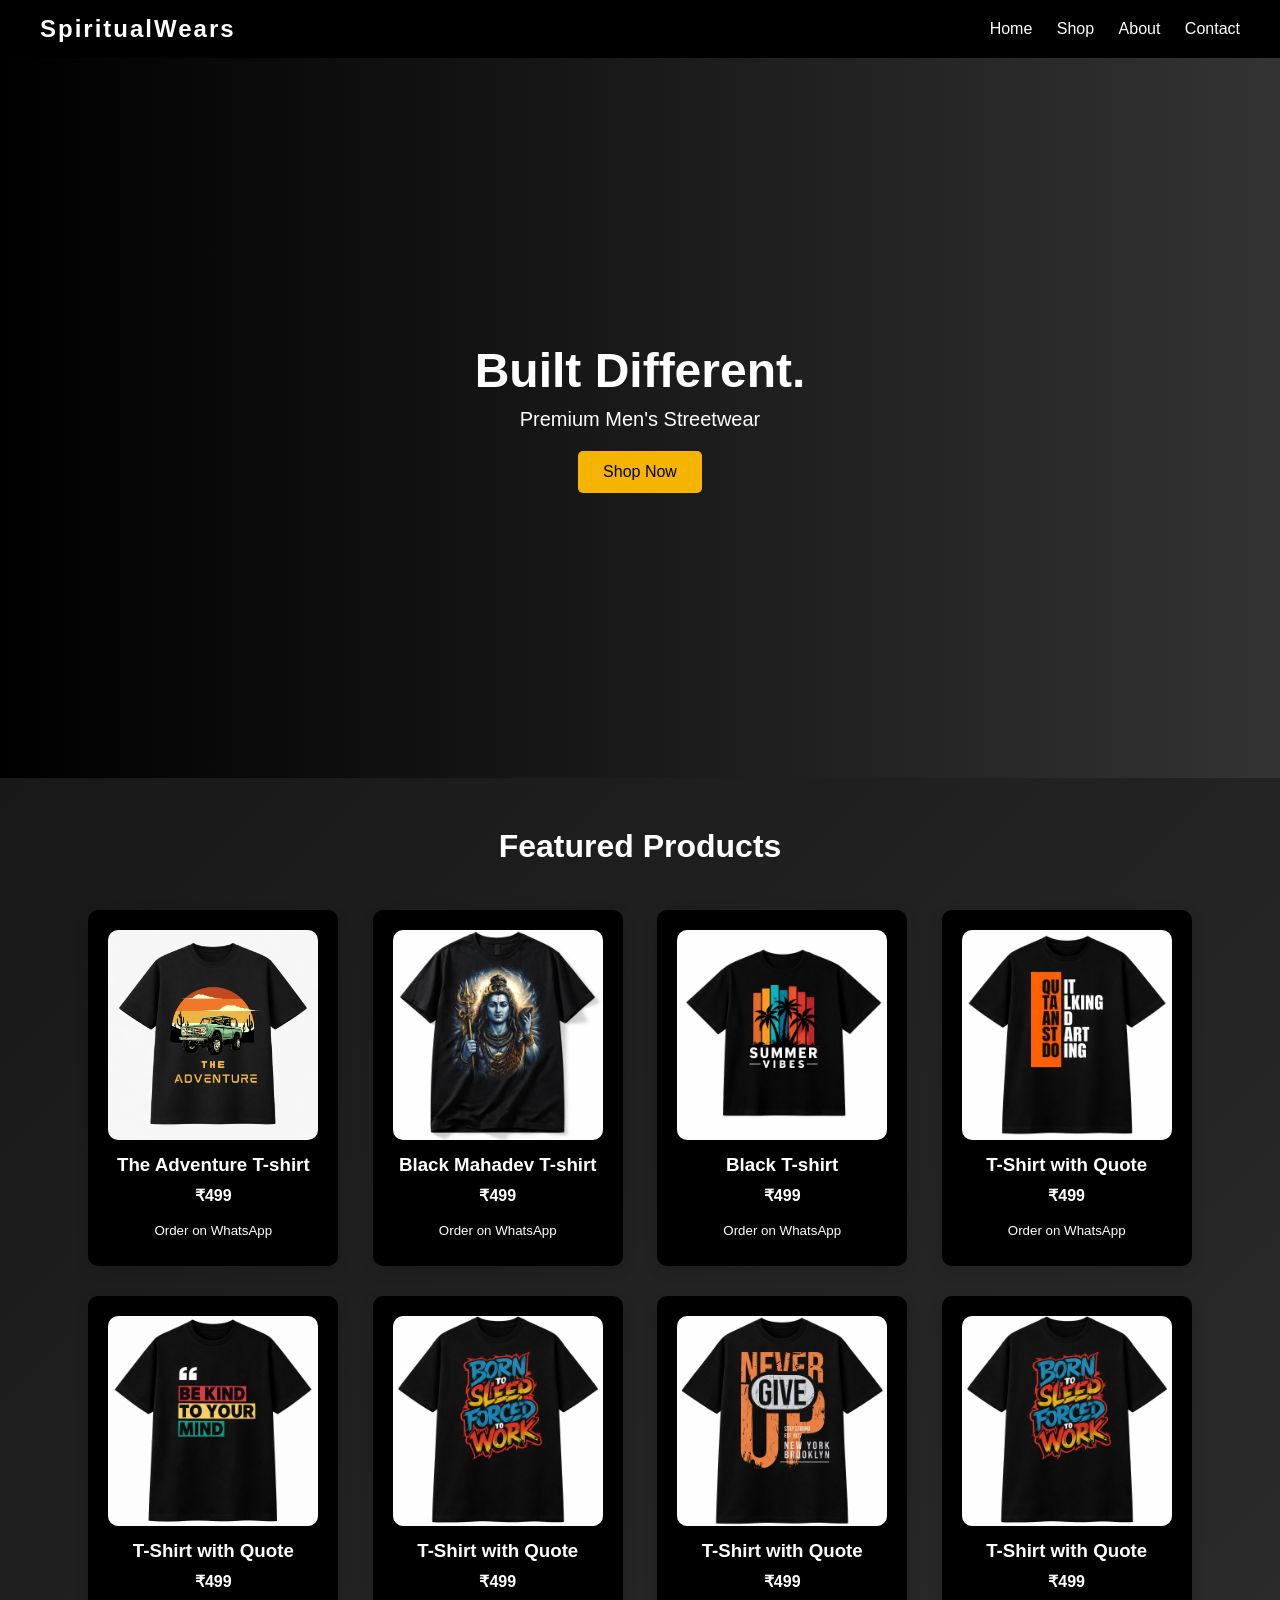
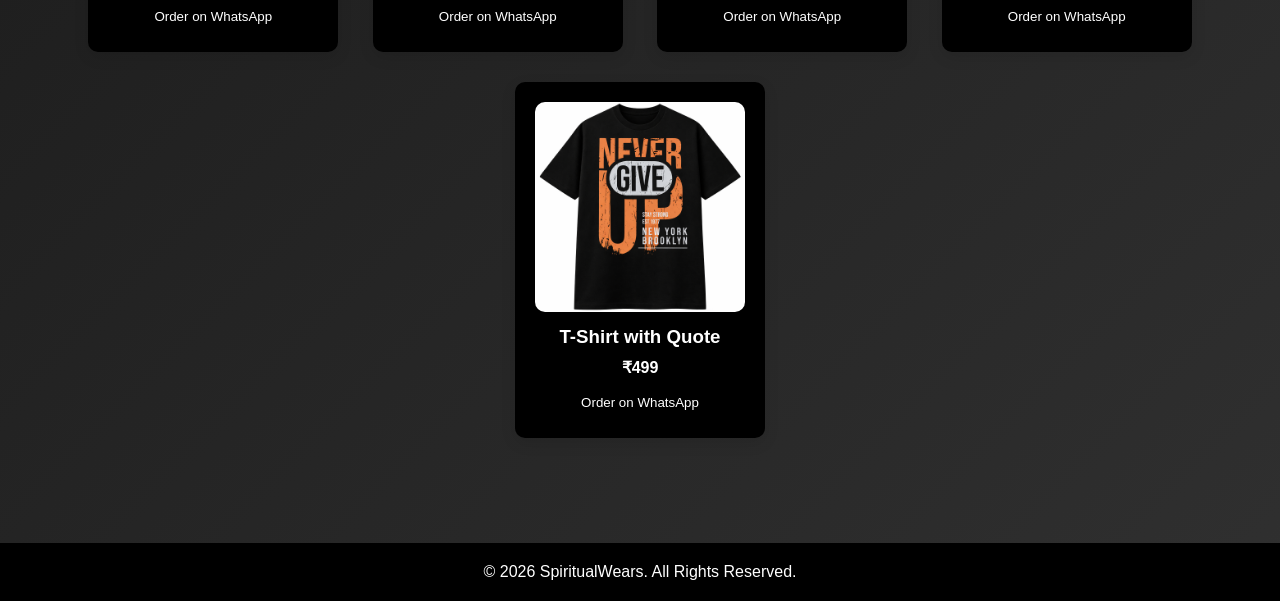
==== index.html @ 72f110d7 "Add files via upload" ====
<!DOCTYPE html>
<html>
<head>
    <title>SpiritualWears - Men's Fashion</title>
    <link rel="stylesheet" href="SpiritualWears.css">
    <script src="cart.js"></script>
</head>
<body>

<header>
    <h1>SpiritualWears</h1>
    <nav>
        <a href="SpiritualWears.html">Home</a>
        <a href="shop.html">Shop</a>
        <a href="about.html">About</a>
        <a href="contact.html">Contact</a>
    </nav>

</header>

<section class="hero">
    <h2>Built Different.</h2>
    <p>Premium Men's Streetwear</p>
    <button onclick="shopNow()">Shop Now</button>
</section>

<section class="products">
    <h2>Featured Products</h2>
    <div class="product">
        <img src="Adventure.png" width="200">
        <h3>The Adventure T-shirt</h3>
        <p>₹499</p>
        <button onclick="orderNow()">Order on WhatsApp</button>
    </div>
    <div class="product">
        <img src="Mahadev.png" width="200">
        <h3>Black Mahadev T-shirt</h3>
        <p>₹499</p>
        <button onclick="orderNow()">Order on WhatsApp</button>
    </div>
    <div class="product">
        <img src="SummerVibes.png" width="200">
        <h3>Black T-shirt</h3>
        <p>₹499</p>
        <button onclick="orderNow()">Order on WhatsApp</button>
    </div>
    <div class="product">
        <img src="Quote - 1.png" width="200">
        <h3>T-Shirt with Quote</h3>
        <p>₹499</p>
        <button onclick="orderNow()">Order on WhatsApp</button>
    </div>
    <div class="product">
        <img src="Quote - 2.png" width="200">
        <h3>T-Shirt with Quote</h3>
        <p>₹499</p>
        <button onclick="orderNow()">Order on WhatsApp</button>
    </div>
    <div class="product">
        <img src="Quote - 3.png" width="200">
        <h3>T-Shirt with Quote</h3>
        <p>₹499</p>
        <button onclick="orderNow()">Order on WhatsApp</button>
    </div>
    <div class="product">
        <img src="Quote - 4.png" width="200">
        <h3>T-Shirt with Quote</h3>
        <p>₹499</p>
        <button onclick="orderNow()">Order on WhatsApp</button>
    </div>
    <div class="product">
        <img src="Quote - 3.png" width="200">
        <h3>T-Shirt with Quote</h3>
        <p>₹499</p>
        <button onclick="orderNow()">Order on WhatsApp</button>
    </div>
    <div class="product">
        <img src="Quote - 4.png" width="200">
        <h3>T-Shirt with Quote</h3>
        <p>₹499</p>
        <button onclick="orderNow()">Order on WhatsApp</button>
    </div>
</section>

<footer>
    <p>© 2026 SpiritualWears. All Rights Reserved.</p>
</footer>

</body>
</html>
---- SpiritualWears.css ----
/* Reset */
* {
    margin: 0;
    padding: 0;
    box-sizing: border-box;
    font-family: Arial, sans-serif;
}

/* Body */
body {
    margin: 0;
    font-family: Arial, sans-serif;
    background: linear-gradient(-45deg, #000000, #1f1f1f, #3a3a3a, #111111);
    background-size: 400% 400%;
    animation: gradientMove 8s ease infinite;
    color: white;
}

@keyframes gradientMove {
    0% { background-position: 0% 50%; }
    50% { background-position: 100% 50%; }
    100% { background-position: 0% 50%; }
}

/* Header */
header {
    background-color: #000;
    color: #fff;
    padding: 15px 40px;
    display: flex;
    justify-content: space-between;
    align-items: center;
}

header h1 {
    font-size: 24px;
    letter-spacing: 2px;
}

nav a {
    color: #fff;
    text-decoration: none;
    margin-left: 20px;
    font-size: 16px;
}

nav a:hover {
    color: #f4b400;
}

/* Hero Section */
.hero {
    height: 80vh;
    background: linear-gradient(to right, #000, #333);
    color: white;
    display: flex;
    flex-direction: column;
    justify-content: center;
    align-items: center;
    text-align: center;
}

.hero h2 {
    font-size: 48px;
    margin-bottom: 10px;
}

.hero p {
    font-size: 20px;
    margin-bottom: 20px;
}

.hero button {
    padding: 12px 25px;
    border: none;
    background-color: #f4b400;
    color: #000;
    font-size: 16px;
    cursor: pointer;
    border-radius: 5px;
}

.hero button:hover {
    background-color: #fff;
}

/* Products Section */
.products {
    padding: 50px 40px;
    text-align: center;
}

.products h2 {
    margin-bottom: 30px;
    font-size: 32px;
}

.product {
    background-color: rgb(0, 0, 0);
    padding: 20px;
    margin: 15px;
    display: inline-block;
    width: 250px;
    border-radius: 10px;
    box-shadow: 0 5px 15px rgba(0,0,0,0.1);
    transition: 0.3s;
}

.product:hover {
    transform: translateY(-10px);
}

.product img {
    width: 100%;
    border-radius: 10px;
}

.product h3 {
    margin: 10px 0;
}

.product p {
    font-weight: bold;
    margin-bottom: 10px;
}

.product button {
    padding: 8px 15px;
    border: none;
    background-color: #000;
    color: #fff;
    cursor: pointer;
    border-radius: 5px;
}

.product button:hover {
    background-color: #f4b400;
    color: #000;
}

/* Footer */
footer {
    background-color: #000;
    color: white;
    text-align: center;
    padding: 20px;
    margin-top: 40px;
}

/* Mobile Responsive */
@media (max-width: 768px) {
    header {
        flex-direction: column;
    }

    nav {
        margin-top: 10px;
    }

    .hero h2 {
        font-size: 32px;
    }

    .product {
        width: 90%;
    }
}

/* Size Dropdown */
.product select {
    width: 100%;
    padding: 8px;
    margin-bottom: 10px;
    border-radius: 6px;
}

/* Cart Section */
.cart {
    padding: 60px 40px;
    background-color: #fff;
}

.cart h2 {
    text-align: center;
    margin-bottom: 20px;
}

.cart ul {
    list-style: none;
    max-width: 400px;
    margin: auto;
}

.cart li {
    background: #f4f4f4;
    padding: 10px;
    margin: 8px 0;
    border-radius: 6px;
}

.product input {
    width: 100%;
    padding: 8px;
    margin-bottom: 10px;
    border-radius: 6px;
}

.cart {
    padding: 60px 40px;
    background: #fff;
}

.cart button {
    background: black;
    color: white;
    border: none;
    padding: 10px 18px;
    border-radius: 6px;
    cursor: pointer;
}

.cart button:hover {
    background: #f4b400;
    color: black;
}

*/shop

.product input {
    width: 100%;
    padding: 8px;
    margin-bottom: 10px;
    border-radius: 6px;
}

.cart {
    padding: 60px 40px;
    background: #fff;
}

.cart button {
    background: black;
    color: white;
    border: none;
    padding: 10px 18px;
    border-radius: 6px;
    cursor: pointer;
}

.cart button:hover {
    background: #f4b400;
    color: black;
}

/* Contact Section */
.contact {
    padding: 80px 40px;
    text-align: center;
    background-color: #f8f8f8;
}

.contact h2 {
    font-size: 34px;
    margin-bottom: 30px;
}

.contact p {
    font-size: 18px;
    margin: 10px 0;
}

/* Contact Form (Optional - If You Add Form) */
.contact form {
    max-width: 500px;
    margin: 30px auto;
}

.contact input,
.contact textarea {
    width: 100%;
    padding: 10px;
    margin: 10px 0;
    border: 1px solid #ccc;
    border-radius: 6px;
}

.contact button {
    background: black;
    color: white;
    border: none;
    padding: 10px 18px;
    border-radius: 6px;
    cursor: pointer;
}

.contact button:hover {
    background: #f4b400;
    color: black;
}

/* About Section */
.about {
    padding: 80px 40px;
    text-align: center;
    background-color: white;
}

.about h2 {
    font-size: 34px;
    margin-bottom: 25px;
}

.about p {
    max-width: 700px;
    margin: auto;
    line-height: 1.8;
    font-size: 18px;
    color: #555;
}
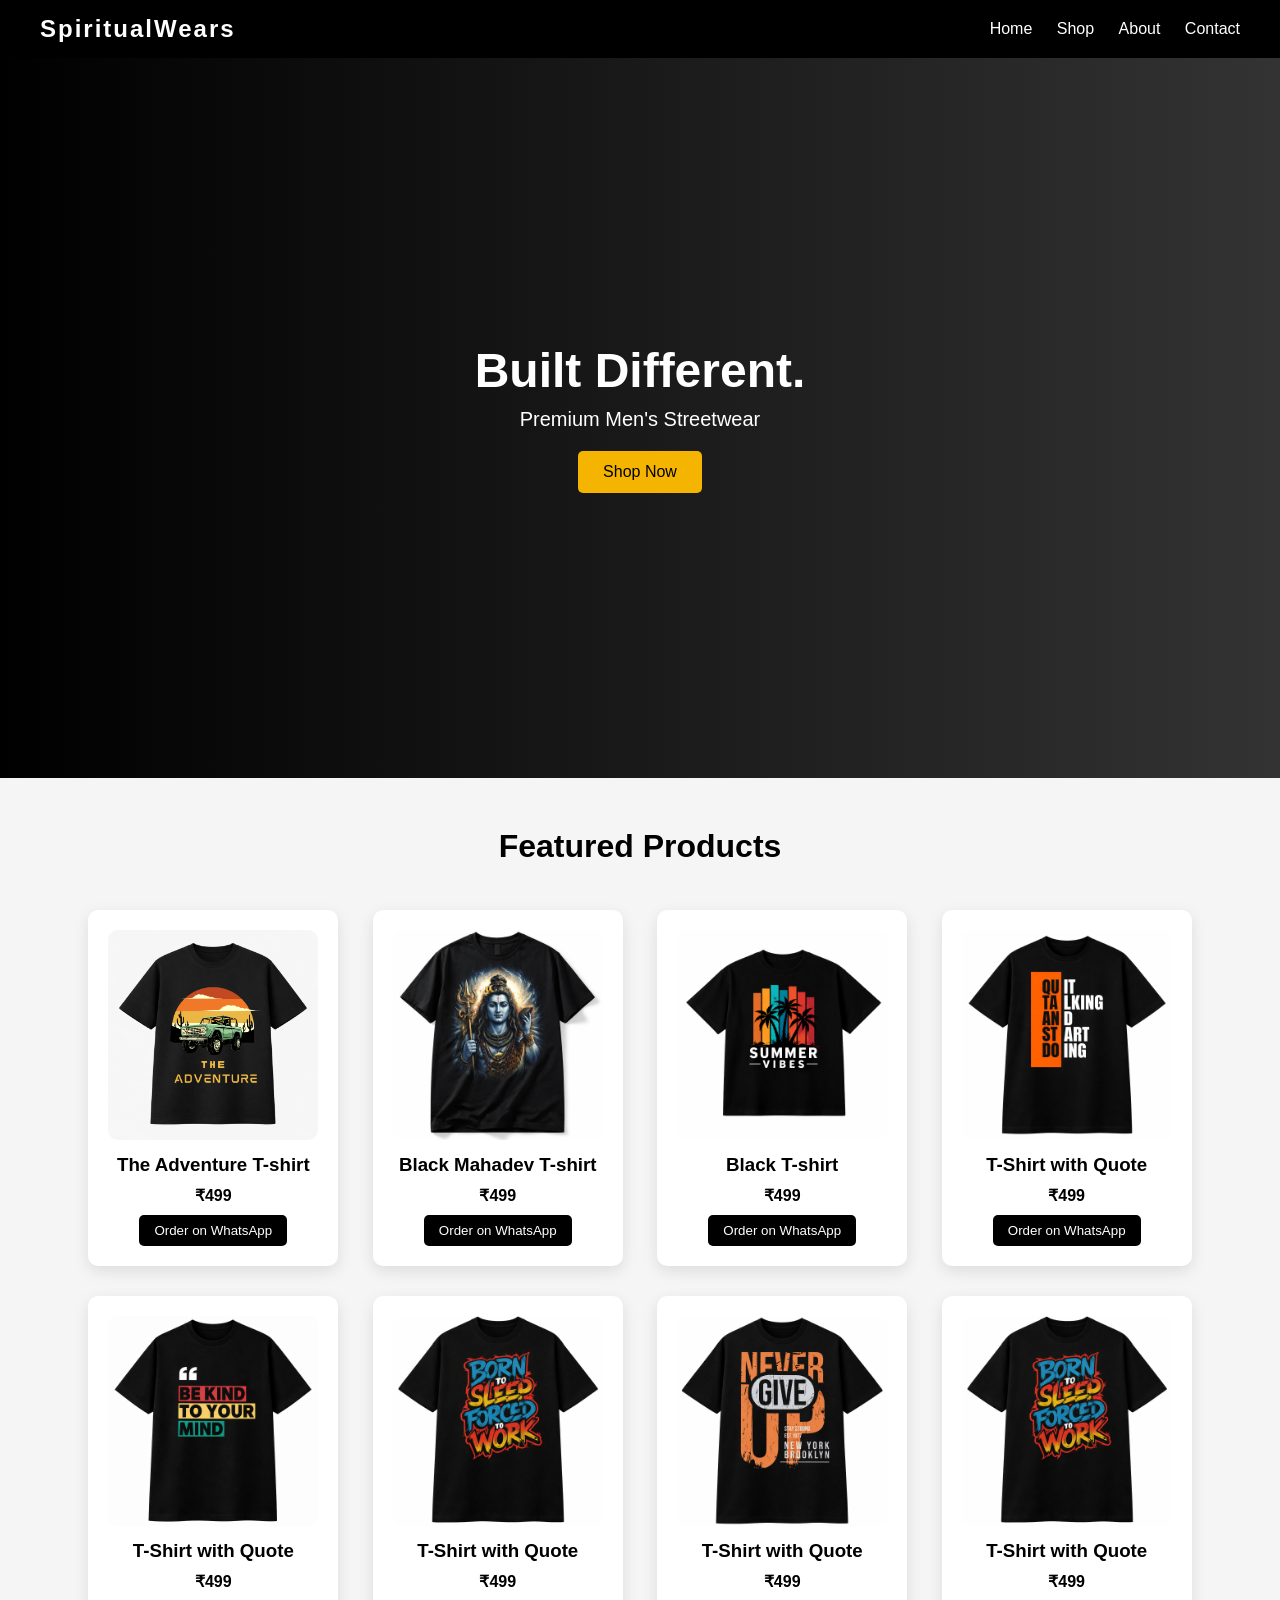
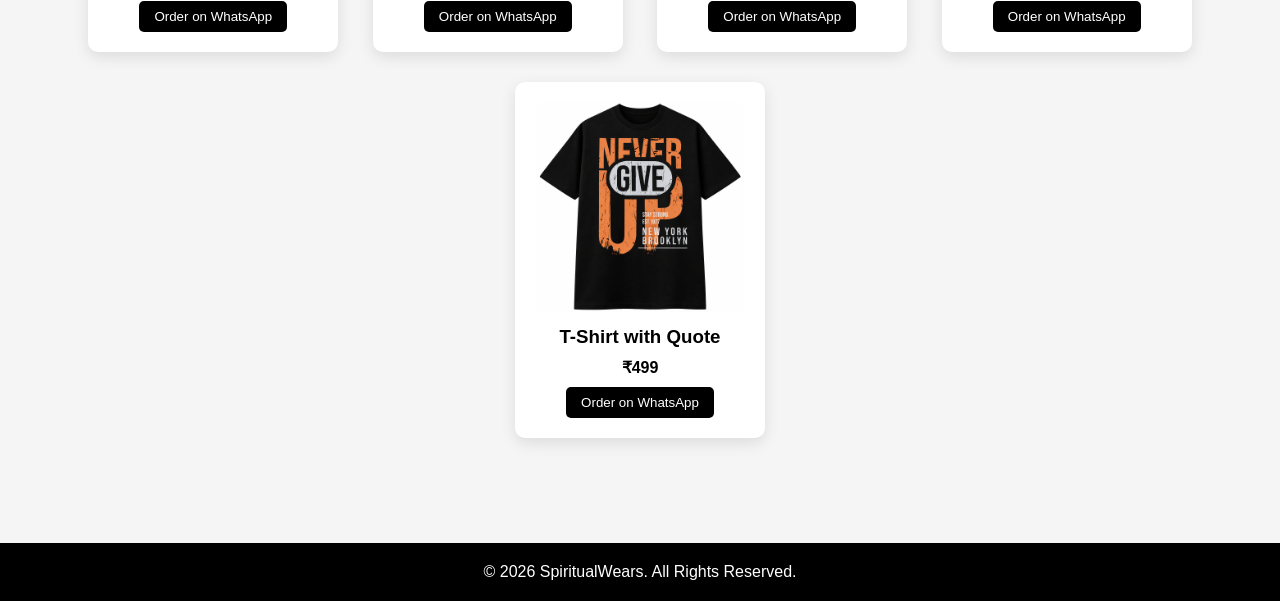
==== commit a748a7a5: "Fix HTML formatting and structure" ====
--- a/index.html
+++ b/index.html
@@ -10,7 +10,7 @@
 <header>
     <h1>SpiritualWears</h1>
     <nav>
-        <a href="SpiritualWears.html">Home</a>
+        <a href="index.html">Home</a>
         <a href="shop.html">Shop</a>
         <a href="about.html">About</a>
         <a href="contact.html">Contact</a>
@@ -87,4 +87,5 @@
 </footer>
 
 </body>
-</html>+
+</html>
--- a/SpiritualWears.css
+++ b/SpiritualWears.css
@@ -8,18 +8,7 @@
 
 /* Body */
 body {
-    margin: 0;
-    font-family: Arial, sans-serif;
-    background: linear-gradient(-45deg, #000000, #1f1f1f, #3a3a3a, #111111);
-    background-size: 400% 400%;
-    animation: gradientMove 8s ease infinite;
-    color: white;
-}
-
-@keyframes gradientMove {
-    0% { background-position: 0% 50%; }
-    50% { background-position: 100% 50%; }
-    100% { background-position: 0% 50%; }
+    background-color: #f5f5f5;
 }
 
 /* Header */
@@ -96,7 +85,7 @@
 }
 
 .product {
-    background-color: rgb(0, 0, 0);
+    background-color: white;
     padding: 20px;
     margin: 15px;
     display: inline-block;
